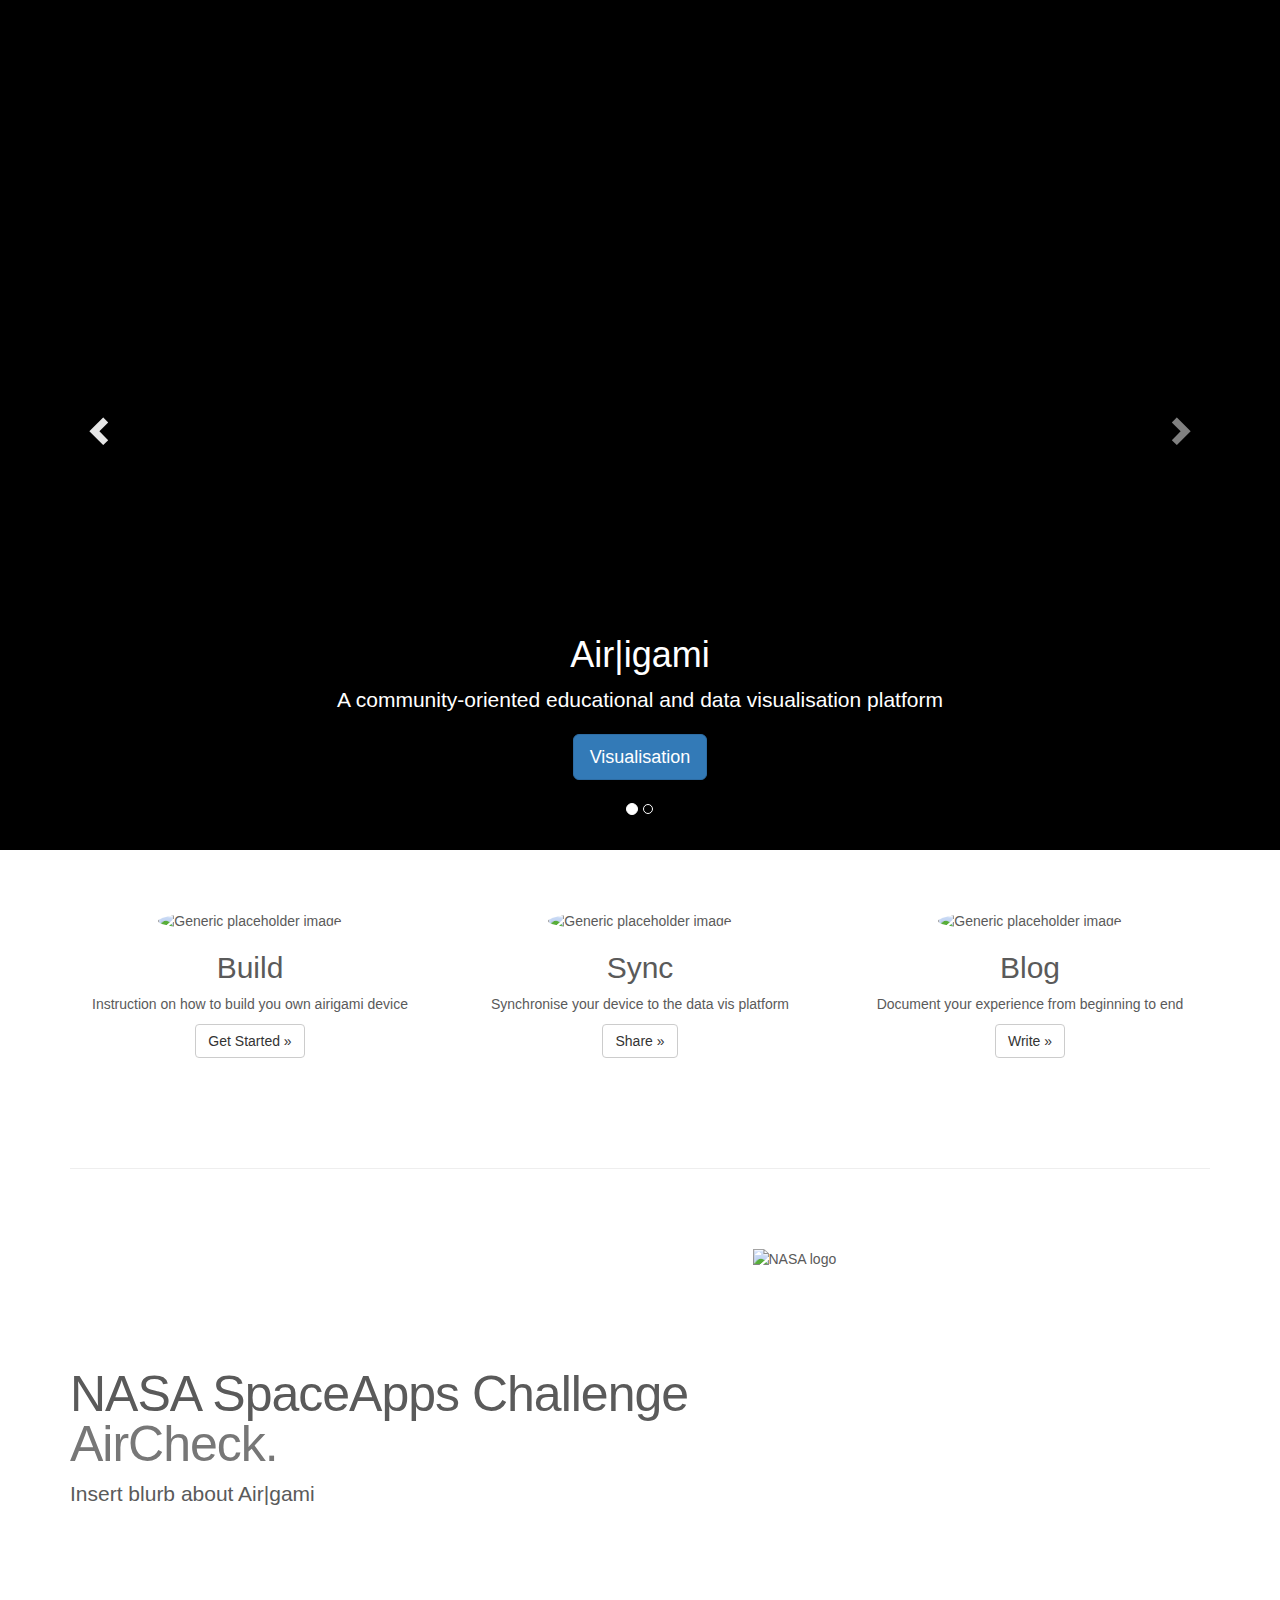
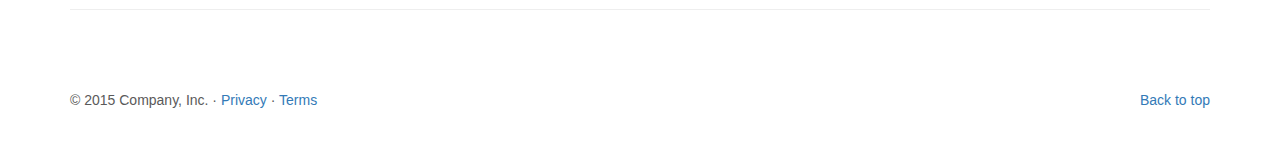
==== index.html @ 5aa3c0d8 "Global Dashboard" ====
<!DOCTYPE html>
<html lang="en">
  <head>
    <meta charset="utf-8">
    <meta http-equiv="X-UA-Compatible" content="IE=edge">
    <meta name="viewport" content="width=device-width, initial-scale=1">
    <!-- The above 3 meta tags *must* come first in the head; any other head content must come *after* these tags -->
    <meta name="description" content="">
    <meta name="author" content="">
    <link rel="icon" href="../../favicon.ico">

    <title>Air|igami</title>

    <!-- Bootstrap core CSS -->
    <link href="dist/css/bootstrap.min.css" rel="stylesheet">

    <!-- IE10 viewport hack for Surface/desktop Windows 8 bug -->
    <link href="assets/css/ie10-viewport-bug-workaround.css" rel="stylesheet">

    <!-- Just for debugging purposes. Don't actually copy these 2 lines! -->
    <!--[if lt IE 9]><script src="../../assets/js/ie8-responsive-file-warning.js"></script><![endif]-->
    <script src="assets/js/ie-emulation-modes-warning.js"></script>

    <!-- HTML5 shim and Respond.js for IE8 support of HTML5 elements and media queries -->
    <!--[if lt IE 9]>
      <script src="https://oss.maxcdn.com/html5shiv/3.7.2/html5shiv.min.js"></script>
      <script src="https://oss.maxcdn.com/respond/1.4.2/respond.min.js"></script>
    <![endif]-->

    <!-- Custom styles for this template -->
    <link href="carousel.css" rel="stylesheet">
  </head>
<!-- NAVBAR
================================================== -->
  <body>
<!--     <div class="navbar-wrapper">
      <div class="container">

        <nav class="navbar navbar-inverse navbar-static-top">
          <div class="container">
            <div class="navbar-header">
              <button type="button" class="navbar-toggle collapsed" data-toggle="collapse" data-target="#navbar" aria-expanded="false" aria-controls="navbar">
                <span class="sr-only">Toggle navigation</span>
                <span class="icon-bar"></span>
                <span class="icon-bar"></span>
                <span class="icon-bar"></span>
              </button>
              <a class="navbar-brand" href="#">NASA SpaceApps 2016</a>
            </div>
            <div id="navbar" class="navbar-collapse collapse">
              <ul class="nav navbar-nav">
                <li class="active"><a href="#">Home</a></li>
                <li><a href="aboutus.html">About</a></li>
                <li><a href="#contact">Contact</a></li>
                <li class="dropdown">
                  <a href="#" class="dropdown-toggle" data-toggle="dropdown" role="button" aria-haspopup="true" aria-expanded="false">Dropdown <span class="caret"></span></a>
                  <ul class="dropdown-menu">
                    <li><a href="#">Action</a></li>
                    <li><a href="#">Another action</a></li>
                    <li><a href="#">Something else here</a></li>
                    <li role="separator" class="divider"></li>
                    <li class="dropdown-header">Nav header</li>
                    <li><a href="#">Separated link</a></li>
                    <li><a href="#">One more separated link</a></li>
                  </ul>
                </li>
              </ul>
            </div>
          </div>
        </nav>

      </div>
    </div> -->


    <!-- Carousel
    ================================================== -->
    <div id="myCarousel" class="carousel slide" data-ride="carousel">
      <!-- Indicators -->
      <ol class="carousel-indicators">
        <li data-target="#myCarousel" data-slide-to="0" class="active"></li>
        <li data-target="#myCarousel" data-slide-to="1"></li>
      </ol>
      <div class="carousel-inner" role="listbox">
        <div class="item active">
          <!--add image content here-->
          <div class="container">
            <div class="carousel-caption">
              <h1>Air|igami</h1>
              <p>A community-oriented educational and data visualisation platform</p>
              <p><a class="btn btn-lg btn-primary" href="airQvis.html" role="button">Visualisation</a></p>
            </div>
          </div>
        </div>
        <div class="item">
          <div class="second-slide">

          </div>
          <div class="container">
            <div class="carousel-caption">
              <h1>Global Dashboard</h1>
              <p>Visualise Global Dashboard</p>
              <p><a class="btn btn-lg btn-primary" href="airQvis_plotly.html" role="button">Learn more</a></p>
            </div>
          </div>
        </div>
<!--         <div class="item">
          <img class="third-slide" src="[data-uri]" alt="Third slide">
          <div class="container">
            <div class="carousel-caption">
              <h1>One more for good measure.</h1>
              <p>Cras justo odio, dapibus ac facilisis in, egestas eget quam. Donec id elit non mi porta gravida at eget metus. Nullam id dolor id nibh ultricies vehicula ut id elit.</p>
              <p><a class="btn btn-lg btn-primary" href="#" role="button">Browse gallery</a></p>
            </div>
          </div>
        </div> -->
      </div>
      <a class="left carousel-control" href="#myCarousel" role="button" data-slide="prev">
        <span class="glyphicon glyphicon-chevron-left" aria-hidden="true"></span>
        <span class="sr-only">Previous</span>
      </a>
      <a class="right carousel-control" href="#myCarousel" role="button" data-slide="next">
        <span class="glyphicon glyphicon-chevron-right" aria-hidden="true"></span>
        <span class="sr-only">Next</span>
      </a>
    </div><!-- /.carousel -->


    <!-- Marketing messaging and featurettes
    ================================================== -->
    <!-- Wrap the rest of the page in another container to center all the content. -->

    <div class="container marketing">

      <!-- Three columns of text below the carousel -->
      <div class="row">
        <div class="col-lg-4">
          <img class="img-circle" src="https://upload.wikimedia.org/wikipedia/en/c/cb/Raspberry_Pi_Logo.svg" alt="Generic placeholder image" width="140" height="140">
          <h2>Build</h2>
          <p>Instruction on how to build you own airigami device</p>
          <p><a class="btn btn-default" href="#" role="button">Get Started &raquo;</a></p>
        </div><!-- /.col-lg-4 -->
        <div class="col-lg-4">
          <img class="img-circle" src="https://cdn1.iconfinder.com/data/icons/trycons/32/refresh-512.png" alt="Generic placeholder image" width="140" height="140">
          <h2>Sync</h2>
          <p>Synchronise your device to the data vis platform</p>
          <p><a class="btn btn-default" href="#" role="button">Share &raquo;</a></p>
        </div><!-- /.col-lg-4 -->
        <div class="col-lg-4">
          <img class="img-circle" src="https://cdn2.iconfinder.com/data/icons/windows-8-metro-style/512/edit_property-.png" alt="Generic placeholder image" width="140" height="140">
          <h2>Blog</h2>
          <p>Document your experience from beginning to end</p>
          <p><a class="btn btn-default" href="#" role="button">Write &raquo;</a></p>
        </div><!-- /.col-lg-4 -->
      </div><!-- /.row -->


      <!-- START THE FEATURETTES -->

      <hr class="featurette-divider">

      <div class="row featurette">
        <div class="col-md-7">
          <h2 class="featurette-heading">NASA SpaceApps Challenge <span class="text-muted">AirCheck.</span></h2>
          <p class="lead">Insert blurb about Air|gami</p>
        </div>
        <div class="col-md-5">
          <img class="featurette-image img-responsive center-block" src="http://pmm.nasa.gov/sites/default/files/NASA-Logo-Large.jpg" alt="NASA logo">
        </div>
      </div>

      <hr class="featurette-divider">

<!--       <div class="row featurette">
        <div class="col-md-7 col-md-push-5">
          <h2 class="featurette-heading">Oh yeah, it's that good. <span class="text-muted">See for yourself.</span></h2>
          <p class="lead">Donec ullamcorper nulla non metus auctor fringilla. Vestibulum id ligula porta felis euismod semper. Praesent commodo cursus magna, vel scelerisque nisl consectetur. Fusce dapibus, tellus ac cursus commodo.</p>
        </div>
        <div class="col-md-5 col-md-pull-7">
          <img class="featurette-image img-responsive center-block" src="http://pmm.nasa.gov/sites/default/files/NASA-Logo-Large.jpg" alt="Generic placeholder image">
        </div>
      </div>

      <hr class="featurette-divider">

      <div class="row featurette">
        <div class="col-md-7">
          <h2 class="featurette-heading">And lastly, this one. <span class="text-muted">Checkmate.</span></h2>
          <p class="lead">Donec ullamcorper nulla non metus auctor fringilla. Vestibulum id ligula porta felis euismod semper. Praesent commodo cursus magna, vel scelerisque nisl consectetur. Fusce dapibus, tellus ac cursus commodo.</p>
        </div>
        <div class="col-md-5">
          <img class="featurette-image img-responsive center-block" src="holder.js/500x500/auto" alt="Generic placeholder image">
        </div>
      </div> -->

      <!-- <hr class="featurette-divider"> -->

      <!-- /END THE FEATURETTES -->


      <!-- FOOTER -->
      <footer>
        <p class="pull-right"><a href="#">Back to top</a></p>
        <p>&copy; 2015 Company, Inc. &middot; <a href="#">Privacy</a> &middot; <a href="#">Terms</a></p>
      </footer>

    </div><!-- /.container -->


    <!-- Bootstrap core JavaScript
    ================================================== -->
    <!-- Placed at the end of the document so the pages load faster -->
    <script src="https://ajax.googleapis.com/ajax/libs/jquery/1.11.3/jquery.min.js"></script>
    <script>window.jQuery || document.write('<script src="assets/js/vendor/jquery.min.js"><\/script>')</script>
    <script src="dist/js/bootstrap.min.js"></script>
    <!-- Just to make our placeholder images work. Don't actually copy the next line! -->
    <script src="assets/js/vendor/holder.min.js"></script>
    <!-- IE10 viewport hack for Surface/desktop Windows 8 bug -->
    <script src="assets/js/ie10-viewport-bug-workaround.js"></script>
  </body>
</html>
---- assets/css/ie10-viewport-bug-workaround.css ----
/*!
 * IE10 viewport hack for Surface/desktop Windows 8 bug
 * Copyright 2014-2015 Twitter, Inc.
 * Licensed under MIT (https://github.com/twbs/bootstrap/blob/master/LICENSE)
 */

/*
 * See the Getting Started docs for more information:
 * http://getbootstrap.com/getting-started/#support-ie10-width
 */
@-webkit-viewport { width: device-width; }
@-moz-viewport    { width: device-width; }
@-ms-viewport     { width: device-width; }
@-o-viewport      { width: device-width; }
@viewport         { width: device-width; }
---- carousel.css ----
/* GLOBAL STYLES
-------------------------------------------------- */
/* Padding below the footer and lighter body text */

body {
  padding-bottom: 40px;
  color: #5a5a5a;
}


/* CUSTOMIZE THE NAVBAR
-------------------------------------------------- */

/* Special class on .container surrounding .navbar, used for positioning it into place. */
.navbar-wrapper {
  position: absolute;
  top: 0;
  right: 0;
  left: 0;
  z-index: 20;
}

/* Flip around the padding for proper display in narrow viewports */
.navbar-wrapper > .container {
  padding-right: 0;
  padding-left: 0;
}
.navbar-wrapper .navbar {
  padding-right: 15px;
  padding-left: 15px;
}
.navbar-wrapper .navbar .container {
  width: auto;
}


/* CUSTOMIZE THE CAROUSEL
-------------------------------------------------- */

/* Carousel base class */
.carousel {
  height: 850px;
  margin-bottom: 60px;
}
/* Since positioning the image, we need to help out the caption */
.carousel-caption {
  z-index: 10;
}

/* Declare heights because of positioning of img element */
.carousel .item {
  height: 850px;
  background-color: black;
}
.carousel-inner > .item > img {
  position: absolute;
  top: 0;
  left: 0;
  min-width: 100%;
  height: 850px;
}


/* MARKETING CONTENT
-------------------------------------------------- */

/* Center align the text within the three columns below the carousel */
.marketing .col-lg-4 {
  margin-bottom: 20px;
  text-align: center;
}
.marketing h2 {
  font-weight: normal;
}
.marketing .col-lg-4 p {
  margin-right: 10px;
  margin-left: 10px;
}


/* Featurettes
------------------------- */

.featurette-divider {
  margin: 80px 0; /* Space out the Bootstrap <hr> more */
}

/* Thin out the marketing headings */
.featurette-heading {
  font-weight: 300;
  line-height: 1;
  letter-spacing: -1px;
}


/* RESPONSIVE CSS
-------------------------------------------------- */

@media (min-width: 768px) {
  /* Navbar positioning foo */
  .navbar-wrapper {
    margin-top: 20px;
  }
  .navbar-wrapper .container {
    padding-right: 15px;
    padding-left: 15px;
  }
  .navbar-wrapper .navbar {
    padding-right: 0;
    padding-left: 0;
  }

  /* The navbar becomes detached from the top, so we round the corners */
  .navbar-wrapper .navbar {
    border-radius: 4px;
  }

  /* Bump up size of carousel content */
  .carousel-caption p {
    margin-bottom: 20px;
    font-size: 21px;
    line-height: 1.4;
  }

  .featurette-heading {
    font-size: 50px;
  }
}

@media (min-width: 992px) {
  .featurette-heading {
    margin-top: 120px;
  }
}
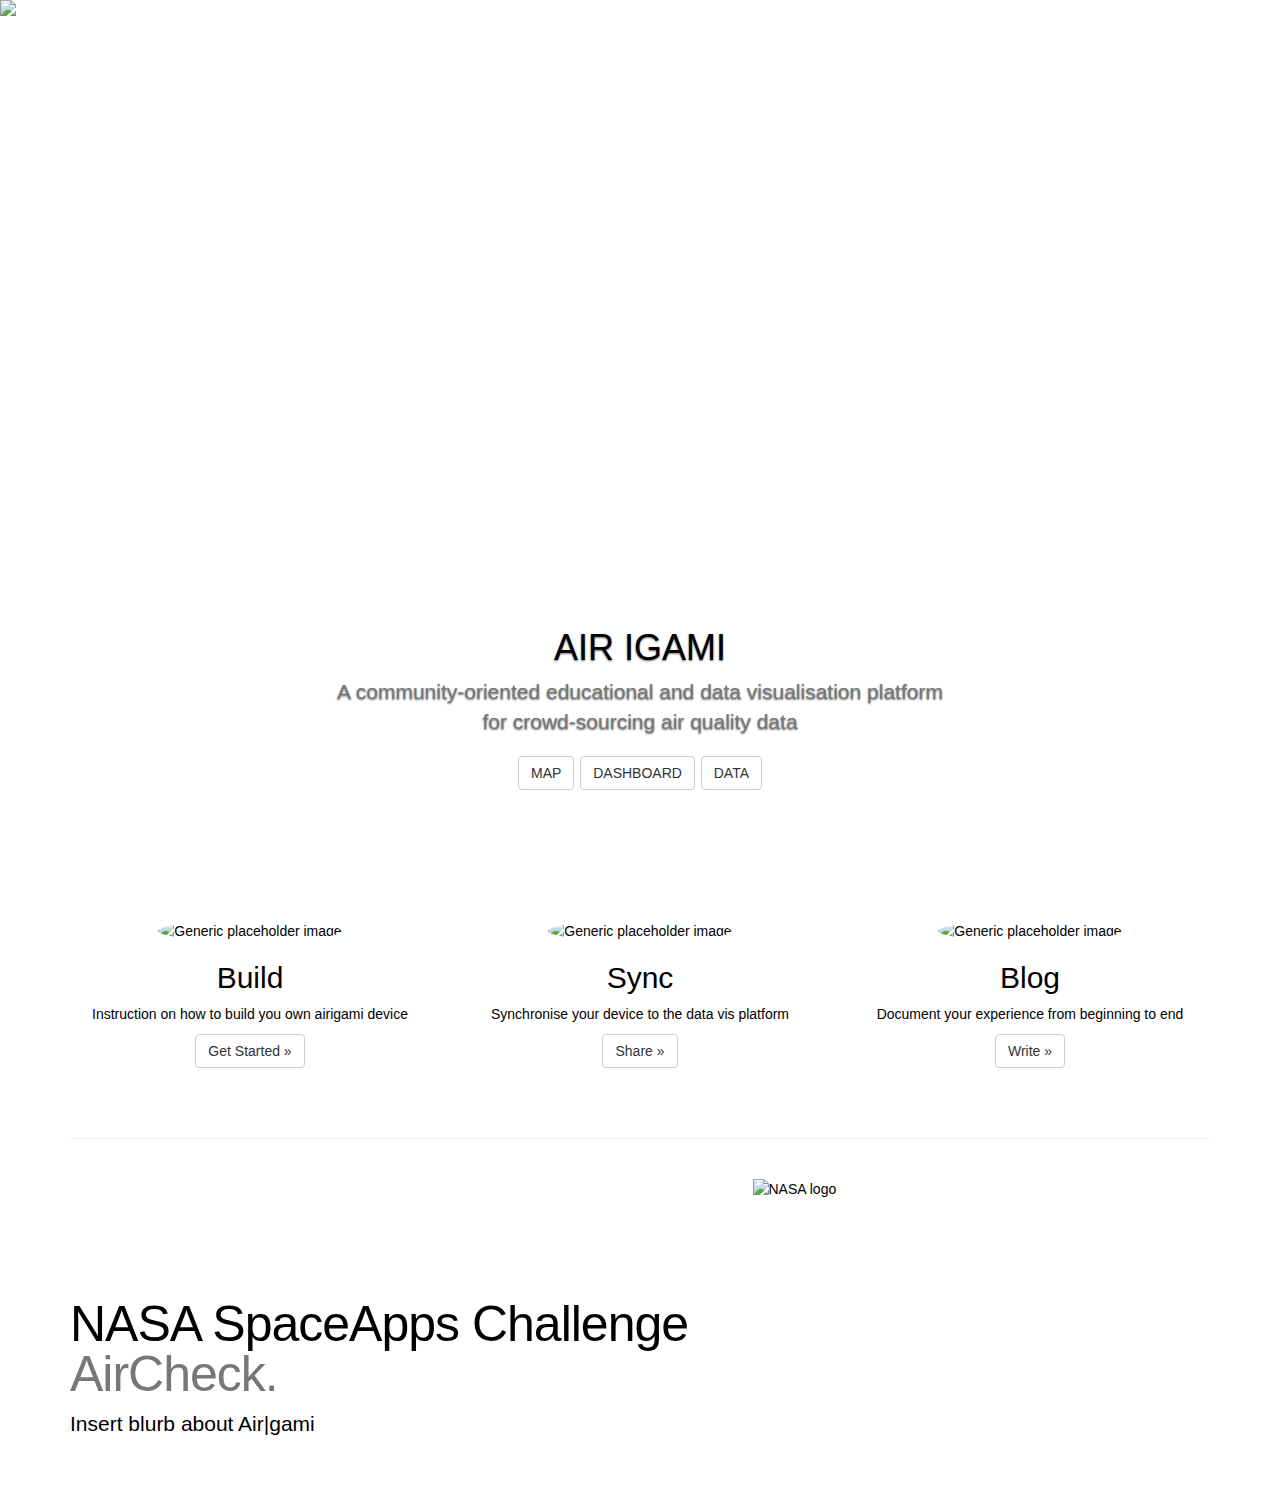
==== commit 89215506: "Minimised layout" ====
--- a/index.html
+++ b/index.html
@@ -6,10 +6,10 @@
     <meta name="viewport" content="width=device-width, initial-scale=1">
     <!-- The above 3 meta tags *must* come first in the head; any other head content must come *after* these tags -->
     <meta name="description" content="">
-    <meta name="author" content="">
+    <meta name="author" content="Branden Dunbar | Suraj Mehta">
     <link rel="icon" href="../../favicon.ico">
 
-    <title>Air|igami</title>
+    <title>AIR IGAMI</title>
 
     <!-- Bootstrap core CSS -->
     <link href="dist/css/bootstrap.min.css" rel="stylesheet">
@@ -77,33 +77,34 @@
     ================================================== -->
     <div id="myCarousel" class="carousel slide" data-ride="carousel">
       <!-- Indicators -->
-      <ol class="carousel-indicators">
+<!--       <ol class="carousel-indicators">
         <li data-target="#myCarousel" data-slide-to="0" class="active"></li>
         <li data-target="#myCarousel" data-slide-to="1"></li>
-      </ol>
+      </ol> -->
       <div class="carousel-inner" role="listbox">
         <div class="item active">
-          <!--add image content here-->
+          <img src="http://betterevaluation.org/sites/default/files/styles/feature_image/public/linegraph.gif?itok=cORHrN3H">
           <div class="container">
             <div class="carousel-caption">
-              <h1>Air|igami</h1>
-              <p>A community-oriented educational and data visualisation platform</p>
-              <p><a class="btn btn-lg btn-primary" href="airQvis.html" role="button">Visualisation</a></p>
-            </div>
-          </div>
-        </div>
-        <div class="item">
+              <h1>AIR IGAMI</h1>
+              <p><span class="text-muted">A community-oriented educational and data visualisation platform<br>for crowd-sourcing air quality data</span></p>
+              <p><a class="btn btn-default" href="airQvis.html" role="button">MAP</a>   <a class="btn btn-default" href="airQvis_plotly.html" role="button">DASHBOARD</a>   <a class="btn btn-default" href="#" role="button">DATA</a></p>
+            </div>
+          </div>
+        </div>
+<!--         <div class="item">
           <div class="second-slide">
 
           </div>
-          <div class="container">
+          <img class="test" src="global.png">
+          <div class="container"> 
             <div class="carousel-caption">
               <h1>Global Dashboard</h1>
               <p>Visualise Global Dashboard</p>
-              <p><a class="btn btn-lg btn-primary" href="airQvis_plotly.html" role="button">Learn more</a></p>
-            </div>
-          </div>
-        </div>
+              <p><a class="btn btn-lg btn-primary" href="airQvis_plotly.html" role="button">LAUNCH</a></p>
+            </div>
+          </div>
+        </div> -->
 <!--         <div class="item">
           <img class="third-slide" src="[data-uri]" alt="Third slide">
           <div class="container">
@@ -115,14 +116,14 @@
           </div>
         </div> -->
       </div>
-      <a class="left carousel-control" href="#myCarousel" role="button" data-slide="prev">
+<!--       <a class="left carousel-control" href="#myCarousel" role="button" data-slide="prev">
         <span class="glyphicon glyphicon-chevron-left" aria-hidden="true"></span>
         <span class="sr-only">Previous</span>
       </a>
       <a class="right carousel-control" href="#myCarousel" role="button" data-slide="next">
         <span class="glyphicon glyphicon-chevron-right" aria-hidden="true"></span>
         <span class="sr-only">Next</span>
-      </a>
+      </a> -->
     </div><!-- /.carousel -->
 
 
@@ -169,7 +170,7 @@
         </div>
       </div>
 
-      <hr class="featurette-divider">
+<!--       <hr class="featurette-divider"> -->
 
 <!--       <div class="row featurette">
         <div class="col-md-7 col-md-push-5">
@@ -199,10 +200,10 @@
 
 
       <!-- FOOTER -->
-      <footer>
+<!--       <footer>
         <p class="pull-right"><a href="#">Back to top</a></p>
         <p>&copy; 2015 Company, Inc. &middot; <a href="#">Privacy</a> &middot; <a href="#">Terms</a></p>
-      </footer>
+      </footer> -->
 
     </div><!-- /.container -->
 
--- a/carousel.css
+++ b/carousel.css
@@ -4,7 +4,11 @@
 
 body {
   padding-bottom: 40px;
-  color: #5a5a5a;
+  color: black;
+}
+
+.test {
+  opacity: 0.5;
 }
 
 
@@ -39,25 +43,26 @@
 
 /* Carousel base class */
 .carousel {
-  height: 850px;
+  height: 860px;
   margin-bottom: 60px;
 }
 /* Since positioning the image, we need to help out the caption */
 .carousel-caption {
   z-index: 10;
+  color: black;
 }
 
 /* Declare heights because of positioning of img element */
 .carousel .item {
-  height: 850px;
-  background-color: black;
+  height: 860px;
+  background-color: white;
 }
 .carousel-inner > .item > img {
   position: absolute;
   top: 0;
   left: 0;
   min-width: 100%;
-  height: 850px;
+  height: 600px;
 }
 
 
@@ -82,7 +87,7 @@
 ------------------------- */
 
 .featurette-divider {
-  margin: 80px 0; /* Space out the Bootstrap <hr> more */
+  margin: 40px 0; /* Space out the Bootstrap <hr> more */
 }
 
 /* Thin out the marketing headings */
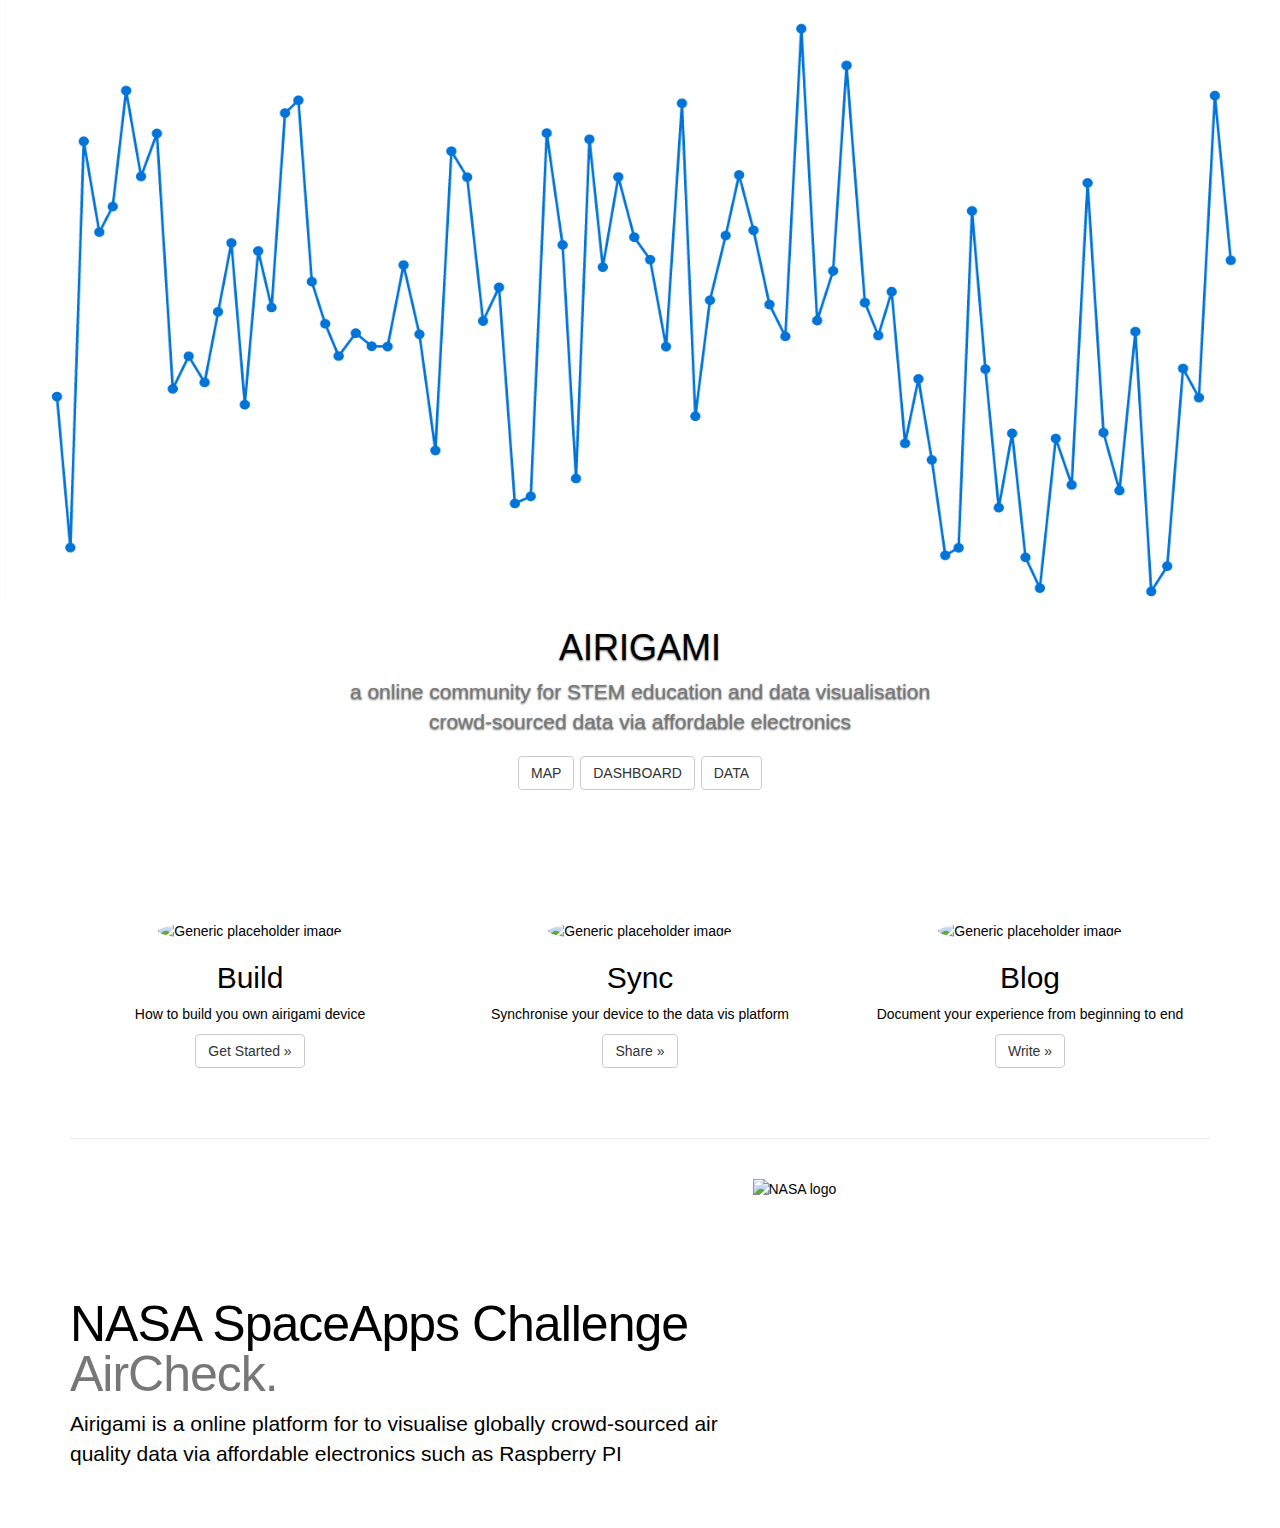
==== commit 0b3ae983: "add newer features" ====
--- a/index.html
+++ b/index.html
@@ -9,7 +9,7 @@
     <meta name="author" content="Branden Dunbar | Suraj Mehta">
     <link rel="icon" href="../../favicon.ico">
 
-    <title>AIR IGAMI</title>
+    <title>AIRIGAMI</title>
 
     <!-- Bootstrap core CSS -->
     <link href="dist/css/bootstrap.min.css" rel="stylesheet">
@@ -83,11 +83,12 @@
       </ol> -->
       <div class="carousel-inner" role="listbox">
         <div class="item active">
-          <img src="http://betterevaluation.org/sites/default/files/styles/feature_image/public/linegraph.gif?itok=cORHrN3H">
+            <img src="indexImage.gif">
+<!--           <img src="http://betterevaluation.org/sites/default/files/styles/feature_image/public/linegraph.gif?itok=cORHrN3H"> -->
           <div class="container">
             <div class="carousel-caption">
-              <h1>AIR IGAMI</h1>
-              <p><span class="text-muted">A community-oriented educational and data visualisation platform<br>for crowd-sourcing air quality data</span></p>
+              <h1>AIRIGAMI</h1>
+              <p><span class="text-muted">a online community for STEM education and data visualisation<br>crowd-sourced data via affordable electronics</span></p>
               <p><a class="btn btn-default" href="airQvis.html" role="button">MAP</a>   <a class="btn btn-default" href="airQvis_plotly.html" role="button">DASHBOARD</a>   <a class="btn btn-default" href="#" role="button">DATA</a></p>
             </div>
           </div>
@@ -138,7 +139,7 @@
         <div class="col-lg-4">
           <img class="img-circle" src="https://upload.wikimedia.org/wikipedia/en/c/cb/Raspberry_Pi_Logo.svg" alt="Generic placeholder image" width="140" height="140">
           <h2>Build</h2>
-          <p>Instruction on how to build you own airigami device</p>
+          <p>How to build you own airigami device</p>
           <p><a class="btn btn-default" href="#" role="button">Get Started &raquo;</a></p>
         </div><!-- /.col-lg-4 -->
         <div class="col-lg-4">
@@ -163,7 +164,7 @@
       <div class="row featurette">
         <div class="col-md-7">
           <h2 class="featurette-heading">NASA SpaceApps Challenge <span class="text-muted">AirCheck.</span></h2>
-          <p class="lead">Insert blurb about Air|gami</p>
+          <p class="lead">Airigami is a online platform for to visualise globally crowd-sourced air quality data via affordable electronics such as Raspberry PI</p>
         </div>
         <div class="col-md-5">
           <img class="featurette-image img-responsive center-block" src="http://pmm.nasa.gov/sites/default/files/NASA-Logo-Large.jpg" alt="NASA logo">
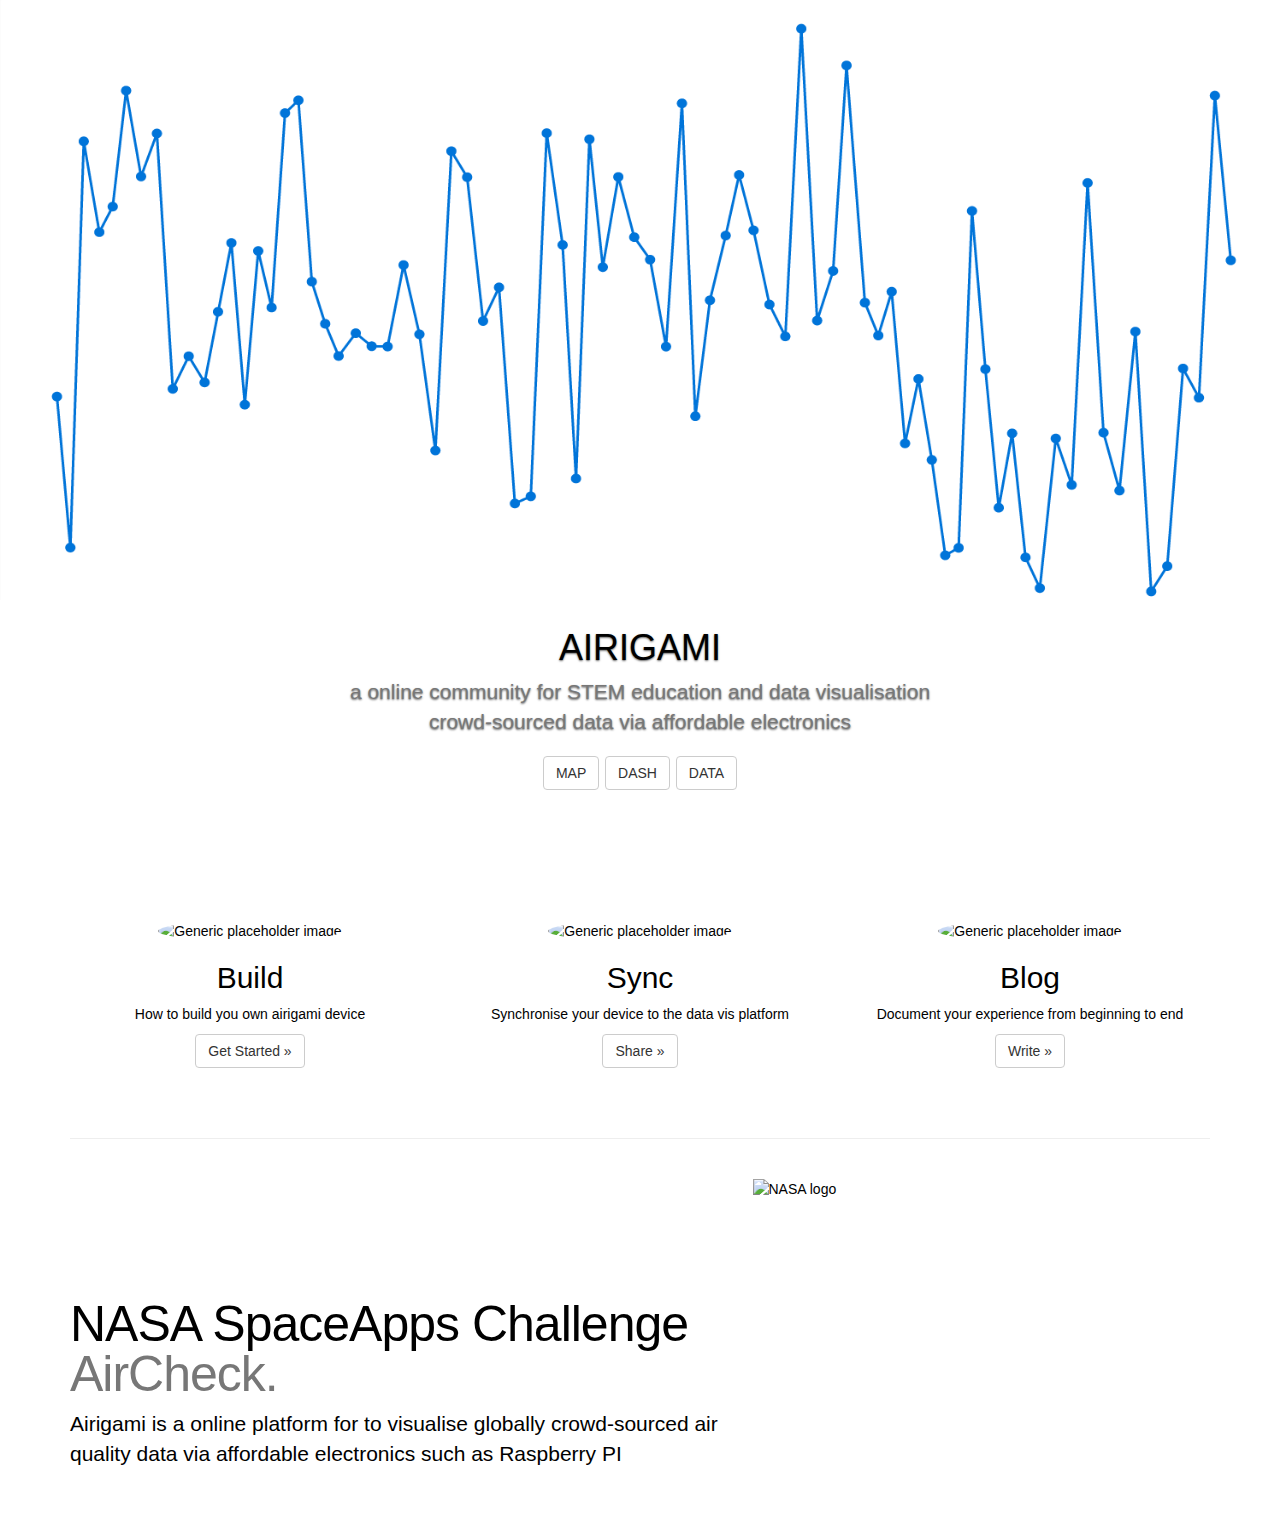
==== commit 6b09f696: "dummy pics" ====
--- a/index.html
+++ b/index.html
@@ -89,7 +89,7 @@
             <div class="carousel-caption">
               <h1>AIRIGAMI</h1>
               <p><span class="text-muted">a online community for STEM education and data visualisation<br>crowd-sourced data via affordable electronics</span></p>
-              <p><a class="btn btn-default" href="airQvis.html" role="button">MAP</a>   <a class="btn btn-default" href="airQvis_plotly.html" role="button">DASHBOARD</a>   <a class="btn btn-default" href="#" role="button">DATA</a></p>
+              <p><a class="btn btn-default" href="airQvis.html" role="button">MAP</a>   <a class="btn btn-default" href="airQvis_plotly.html" role="button">DASH</a>   <a class="btn btn-default" href="#" role="button">DATA</a></p>
             </div>
           </div>
         </div>
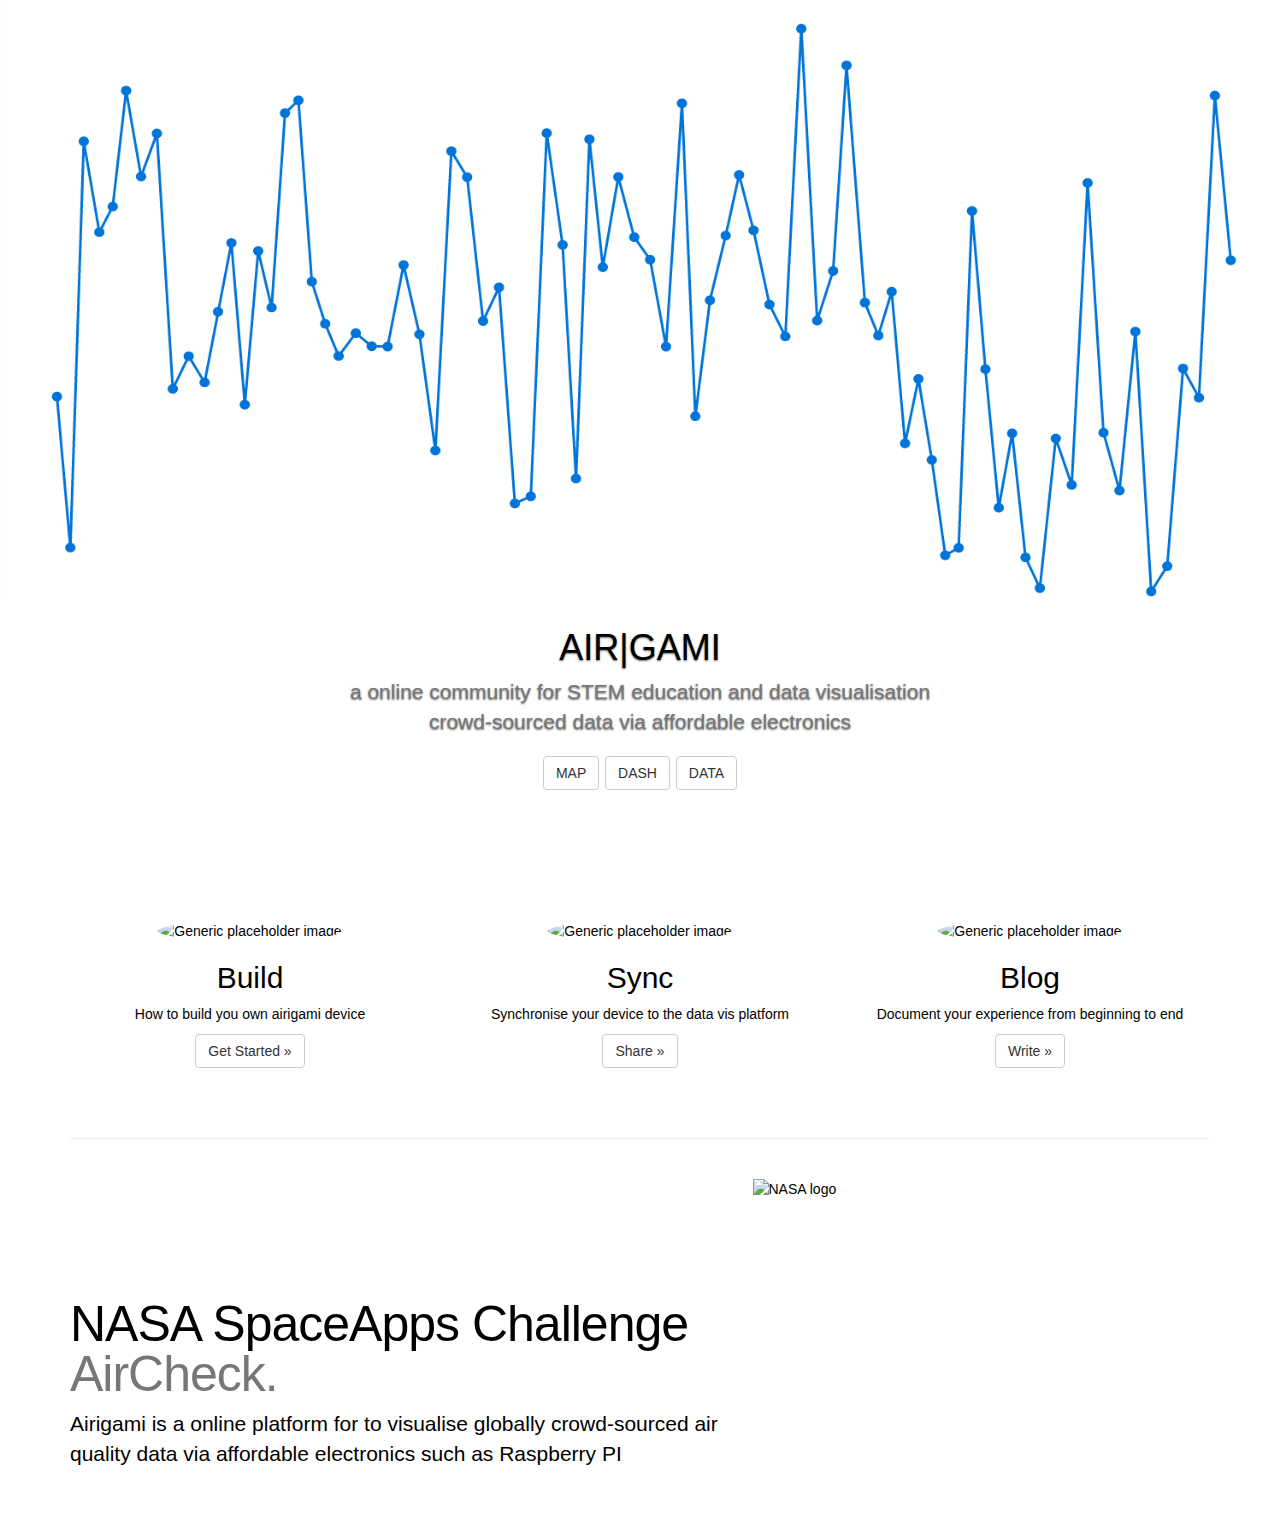
==== commit 252829b1: "add links" ====
--- a/index.html
+++ b/index.html
@@ -9,7 +9,7 @@
     <meta name="author" content="Branden Dunbar | Suraj Mehta">
     <link rel="icon" href="../../favicon.ico">
 
-    <title>AIRIGAMI</title>
+    <title>AIR|GAMI</title>
 
     <!-- Bootstrap core CSS -->
     <link href="dist/css/bootstrap.min.css" rel="stylesheet">
@@ -87,7 +87,7 @@
 <!--           <img src="http://betterevaluation.org/sites/default/files/styles/feature_image/public/linegraph.gif?itok=cORHrN3H"> -->
           <div class="container">
             <div class="carousel-caption">
-              <h1>AIRIGAMI</h1>
+              <h1>AIR|GAMI</h1>
               <p><span class="text-muted">a online community for STEM education and data visualisation<br>crowd-sourced data via affordable electronics</span></p>
               <p><a class="btn btn-default" href="airQvis.html" role="button">MAP</a>   <a class="btn btn-default" href="airQvis_plotly.html" role="button">DASH</a>   <a class="btn btn-default" href="#" role="button">DATA</a></p>
             </div>
@@ -140,19 +140,19 @@
           <img class="img-circle" src="https://upload.wikimedia.org/wikipedia/en/c/cb/Raspberry_Pi_Logo.svg" alt="Generic placeholder image" width="140" height="140">
           <h2>Build</h2>
           <p>How to build you own airigami device</p>
-          <p><a class="btn btn-default" href="#" role="button">Get Started &raquo;</a></p>
+          <p><a class="btn btn-default" href="build.html" role="button">Get Started &raquo;</a></p>
         </div><!-- /.col-lg-4 -->
         <div class="col-lg-4">
           <img class="img-circle" src="https://cdn1.iconfinder.com/data/icons/trycons/32/refresh-512.png" alt="Generic placeholder image" width="140" height="140">
           <h2>Sync</h2>
           <p>Synchronise your device to the data vis platform</p>
-          <p><a class="btn btn-default" href="#" role="button">Share &raquo;</a></p>
+          <p><a class="btn btn-default" href="sync.html" role="button">Share &raquo;</a></p>
         </div><!-- /.col-lg-4 -->
         <div class="col-lg-4">
           <img class="img-circle" src="https://cdn2.iconfinder.com/data/icons/windows-8-metro-style/512/edit_property-.png" alt="Generic placeholder image" width="140" height="140">
           <h2>Blog</h2>
           <p>Document your experience from beginning to end</p>
-          <p><a class="btn btn-default" href="#" role="button">Write &raquo;</a></p>
+          <p><a class="btn btn-default" href="blogblog,html" role="button">Write &raquo;</a></p>
         </div><!-- /.col-lg-4 -->
       </div><!-- /.row -->
 
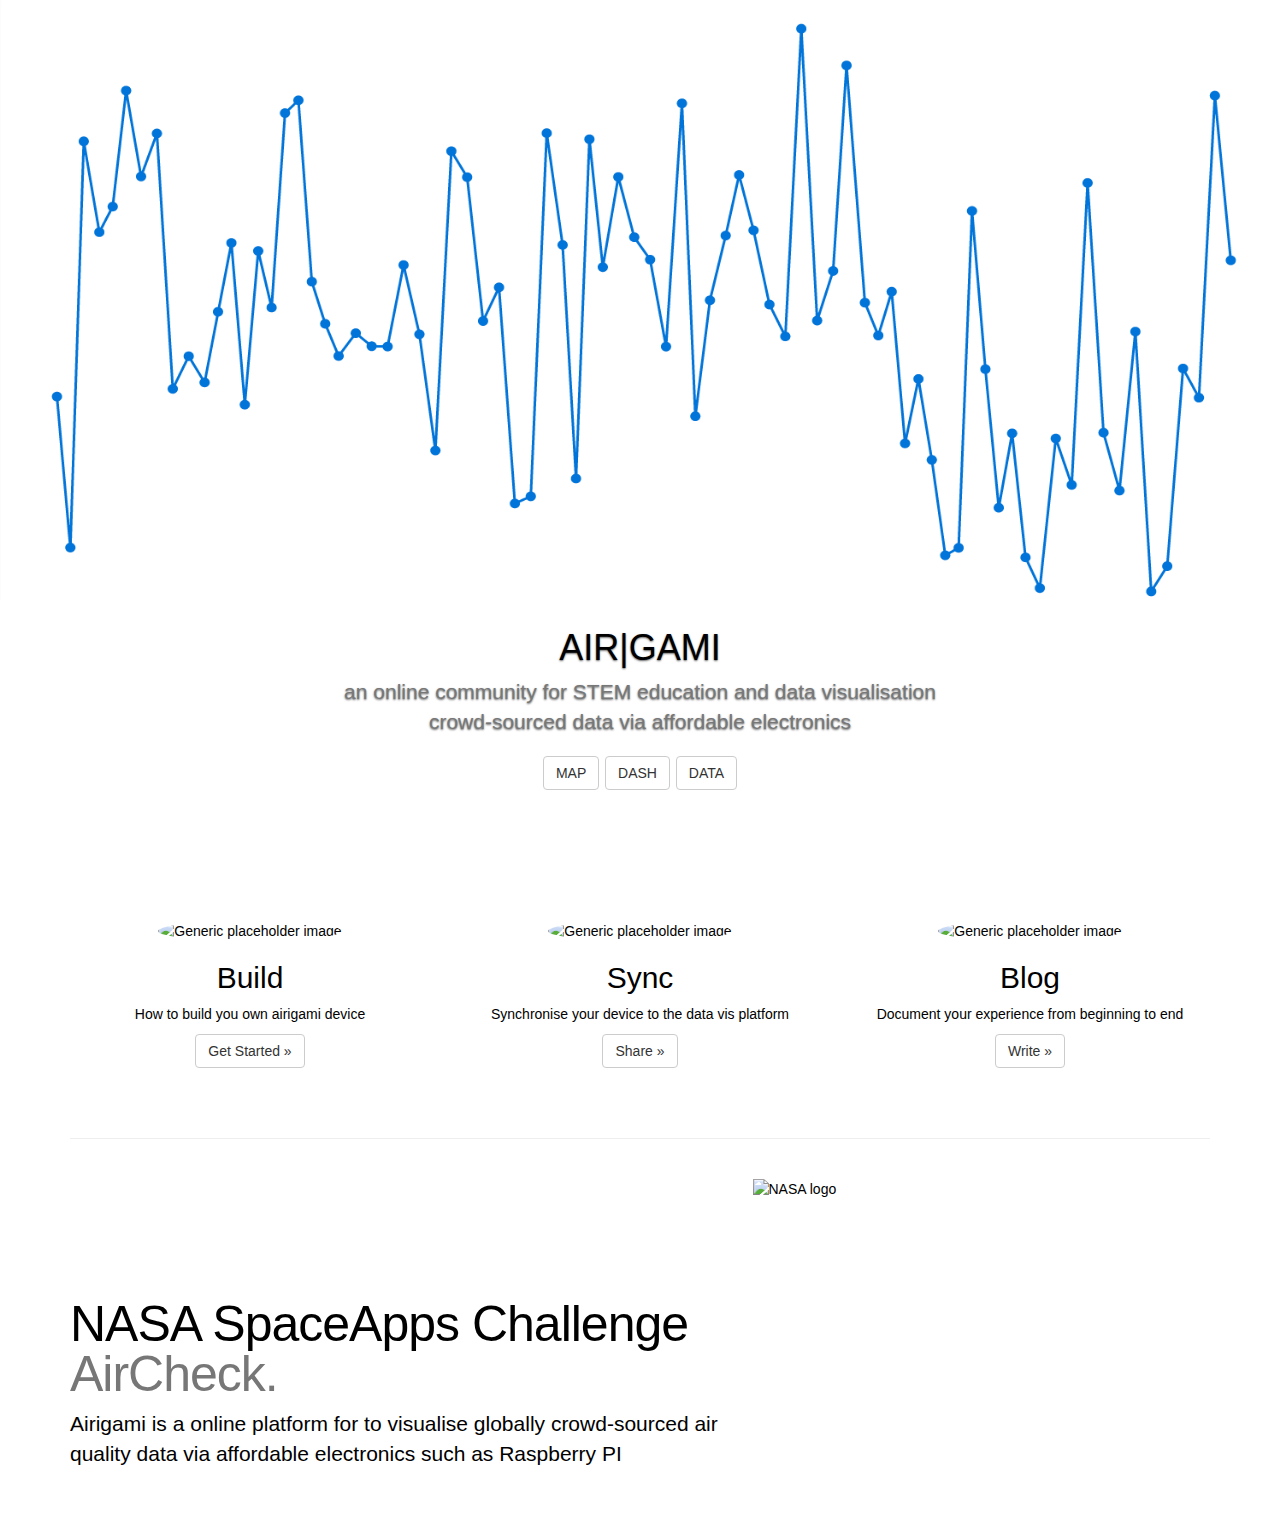
==== commit 2bf91565: "Update index.html" ====
--- a/index.html
+++ b/index.html
@@ -88,7 +88,7 @@
           <div class="container">
             <div class="carousel-caption">
               <h1>AIR|GAMI</h1>
-              <p><span class="text-muted">a online community for STEM education and data visualisation<br>crowd-sourced data via affordable electronics</span></p>
+              <p><span class="text-muted">an online community for STEM education and data visualisation<br>crowd-sourced data via affordable electronics</span></p>
               <p><a class="btn btn-default" href="airQvis.html" role="button">MAP</a>   <a class="btn btn-default" href="airQvis_plotly.html" role="button">DASH</a>   <a class="btn btn-default" href="#" role="button">DATA</a></p>
             </div>
           </div>
@@ -152,7 +152,7 @@
           <img class="img-circle" src="https://cdn2.iconfinder.com/data/icons/windows-8-metro-style/512/edit_property-.png" alt="Generic placeholder image" width="140" height="140">
           <h2>Blog</h2>
           <p>Document your experience from beginning to end</p>
-          <p><a class="btn btn-default" href="blogblog,html" role="button">Write &raquo;</a></p>
+          <p><a class="btn btn-default" href="blogblog.html" role="button">Write &raquo;</a></p>
         </div><!-- /.col-lg-4 -->
       </div><!-- /.row -->
 
